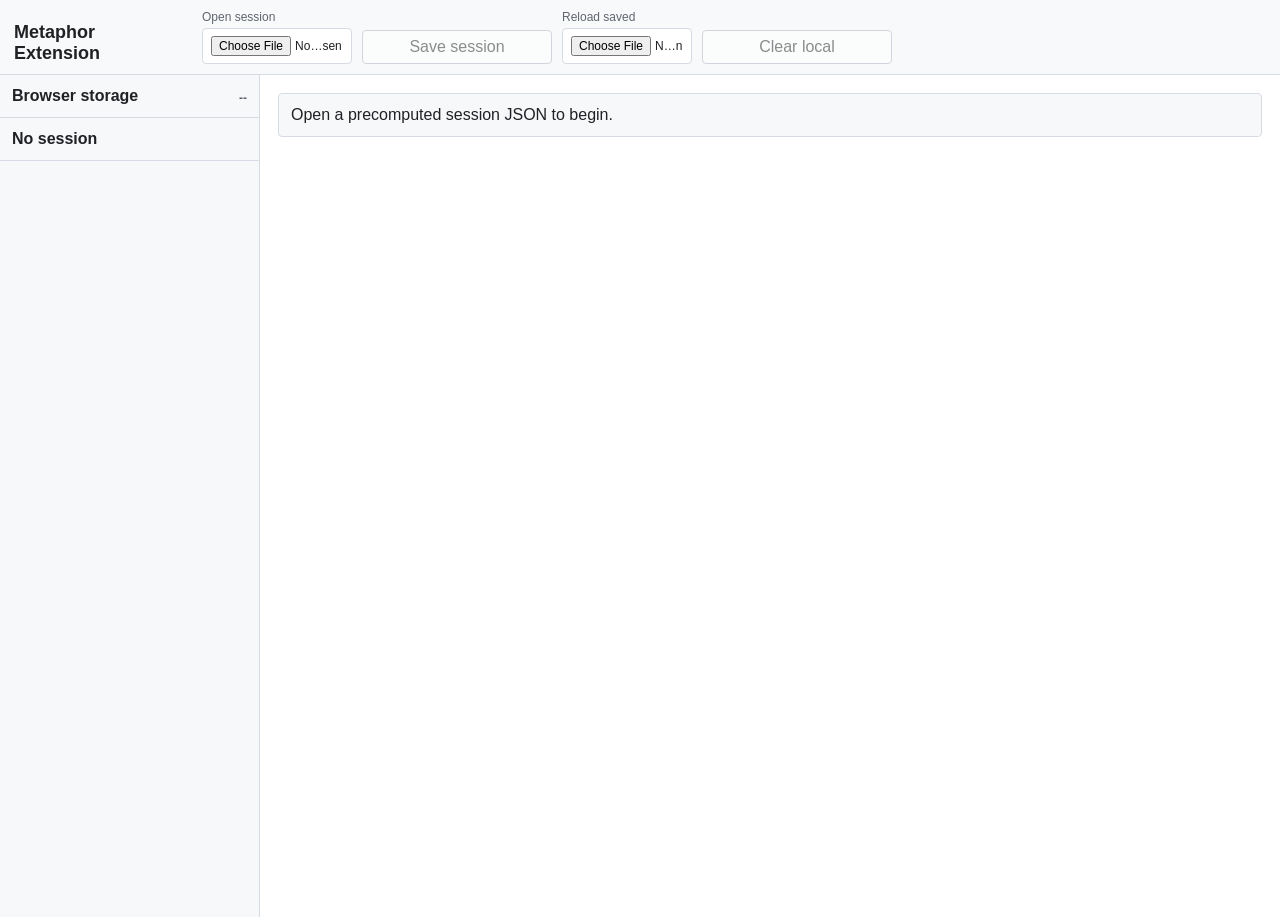
==== docs/index.html @ 4eed8b37 "Add second-language display toggle and Display Wordnet field Annotators working on non-English WordN" ====
<!doctype html>
<html lang="en">
<head>
  <meta charset="utf-8">
  <meta name="viewport" content="width=device-width, initial-scale=1">
  <title>Metaphor Extension Static Annotation</title>
  <link rel="stylesheet" href="styles.css">
</head>
<body data-static="true">
  <nav class="topbar">
    <div class="brand">Metaphor Extension</div>
    <form id="search-form" class="search-form static-form">
      <label class="file-import">
        Open session
        <input id="open-session" type="file" accept="application/json,.json">
      </label>
      <button id="export-session" type="button">Save session</button>
      <label class="file-import">
        Reload saved
        <input id="import-annotations" type="file" accept="application/json,.json">
      </label>
      <button id="clear-local" type="button">Clear local</button>
    </form>
  </nav>

  <main>
    <aside class="queue">
      <div class="saved-sessions">
        <strong>Browser storage</strong>
        <span id="local-state" class="status">--</span>
      </div>
      <div class="queue-header">
        <strong id="queue-title">No session</strong>
        <span id="queue-count"></span>
      </div>
      <div id="queue-list" class="queue-list"></div>
    </aside>

    <section class="workspace">
      <div id="message" class="message">Open a precomputed session JSON to begin.</div>
      <div id="annotation" class="annotation hidden">
        <header class="item-header">
          <div>
            <div class="eyebrow">Current word</div>
            <h1 id="lemma-title"></h1>
          </div>
          <div class="progress" id="progress"></div>
        </header>

        <div class="columns">
          <section>
            <div class="senses-header">
              <h2 id="source-title">All senses</h2>
              <label class="check translation-toggle hidden" id="translation-toggle-label">
                <input type="checkbox" id="show-translations">
                <span id="translation-toggle-text">Show translations</span>
              </label>
            </div>
            <div id="source-senses" class="sense-list"></div>
          </section>
          <section class="graph-panel">
            <h2>Graph</h2>
            <svg id="graph" viewBox="0 0 680 420" role="img" aria-label="Current word sense graph"></svg>
          </section>
        </div>

        <div class="link-editor">
          <div id="selection-state">Select two senses, choose direction, then choose a link type.</div>
          <label class="direction">
            Direction
            <select id="direction">
              <option value="forward">first -> second</option>
              <option value="reverse">second -> first</option>
            </select>
          </label>
          <div class="link-buttons" role="group" aria-label="Link type">
            <button data-link-type="metaphor">metaphor</button>
            <button data-link-type="metonymy">metonymy</button>
            <button data-link-type="hypernym">hypernym</button>
            <button data-link-type="other">other</button>
            <button data-link-type="none">none</button>
          </div>
        </div>

        <section class="links-panel">
          <h2>Links</h2>
          <div id="links-list" class="links-list"></div>
        </section>

        <label class="comment">
          Comment
          <textarea id="comment" rows="4"></textarea>
        </label>

        <footer class="actions">
          <button id="prev">Previous</button>
          <button id="ignore">Ignore</button>
          <button id="incomplete">Incomplete</button>
          <button id="finished">Finished</button>
          <button id="next">Next</button>
        </footer>
      </div>
    </section>
  </main>

  <script type="module" src="static_app.js"></script>
</body>
</html>
---- docs/styles.css ----
:root {
  color-scheme: light;
  --ink: #202124;
  --muted: #61656f;
  --line: #d7dbe3;
  --panel: #f7f8fa;
  --active: #1a73e8;
  --metaphor: #8b31d6;
  --metonymy: #d64b3c;
  --hypernym: #18794e;
  --other: #6a5d00;
}

* {
  box-sizing: border-box;
}

body {
  margin: 0;
  color: var(--ink);
  font-family: Arial, sans-serif;
  background: white;
}

.topbar {
  display: flex;
  align-items: end;
  gap: 18px;
  padding: 10px 14px;
  border-bottom: 1px solid var(--line);
  background: #f8f9fa;
}

.brand {
  min-width: 170px;
  font-weight: 700;
  font-size: 18px;
}

.search-form {
  display: grid;
  grid-template-columns: 150px minmax(190px, 1.3fr) minmax(130px, 0.8fr) minmax(190px, 1.3fr) minmax(130px, 0.8fr) 100px 100px 72px auto;
  gap: 10px;
  width: 100%;
  align-items: end;
}

.check {
  display: flex;
  align-items: center;
  gap: 6px;
  height: 34px;
}

.check input {
  width: auto;
}

label {
  display: grid;
  gap: 4px;
  color: var(--muted);
  font-size: 12px;
}

input,
select,
textarea,
button {
  font: inherit;
}

input,
select,
textarea {
  width: 100%;
  border: 1px solid var(--line);
  border-radius: 4px;
  padding: 7px 8px;
  background: white;
  color: var(--ink);
}

button {
  border: 1px solid #aeb5c0;
  border-radius: 4px;
  padding: 7px 11px;
  background: white;
  color: var(--ink);
  cursor: pointer;
}

button:hover {
  border-color: var(--active);
}

button:disabled {
  cursor: default;
  opacity: 0.5;
}

main {
  display: grid;
  grid-template-columns: 260px minmax(0, 1fr);
  min-height: calc(100vh - 58px);
}

.queue {
  border-right: 1px solid var(--line);
  background: var(--panel);
  min-height: 100%;
}

.saved-sessions {
  display: grid;
  grid-template-columns: minmax(0, 1fr) auto;
  gap: 8px;
  align-items: end;
  padding: 12px;
  border-bottom: 1px solid var(--line);
}

.queue-header {
  display: flex;
  justify-content: space-between;
  gap: 8px;
  padding: 12px;
  border-bottom: 1px solid var(--line);
}

.queue-list {
  overflow: auto;
  max-height: calc(100vh - 108px);
}

.queue-item {
  display: flex;
  justify-content: space-between;
  gap: 8px;
  width: 100%;
  border: 0;
  border-bottom: 1px solid var(--line);
  border-radius: 0;
  padding: 10px 12px;
  text-align: left;
  background: transparent;
}

.queue-item.active {
  background: white;
  border-left: 4px solid var(--active);
}

.status {
  color: var(--muted);
  font-size: 12px;
  font-weight: 700;
}

.workspace {
  padding: 18px;
  min-width: 0;
}

.message {
  border: 1px solid var(--line);
  background: var(--panel);
  padding: 12px;
  border-radius: 4px;
}

.hidden {
  display: none;
}

.item-header,
.actions {
  display: flex;
  justify-content: space-between;
  align-items: center;
  gap: 12px;
}

.eyebrow {
  color: var(--muted);
  font-size: 12px;
  text-transform: uppercase;
}

h1 {
  margin: 3px 0 0;
  font-size: 26px;
}

h2 {
  margin: 0 0 8px;
  font-size: 15px;
}

.senses-header {
  display: flex;
  align-items: baseline;
  gap: 12px;
  margin-bottom: 8px;
}

.senses-header h2 {
  margin: 0;
}

.translation-toggle {
  color: var(--muted);
  font-size: 12px;
  height: auto;
}

.columns {
  display: grid;
  grid-template-columns: minmax(280px, 0.9fr) minmax(360px, 1.4fr);
  gap: 14px;
  margin-top: 16px;
}

.sense-list {
  display: grid;
  gap: 10px;
}

.sense {
  border: 2px solid var(--line);
  border-radius: 6px;
  min-height: 112px;
  background: white;
  text-align: left;
}

.sense-main {
  display: block;
  width: 100%;
  border: 0;
  border-radius: 4px 4px 0 0;
  padding: 10px;
  background: transparent;
  text-align: left;
  cursor: pointer;
}

.sense-main:hover {
  border-color: transparent;
}

.sense.selected {
  border-color: var(--active);
  box-shadow: 0 0 0 2px rgba(26, 115, 232, 0.15);
}

.sense.linked-metaphor {
  border-color: var(--metaphor);
}

.sense.linked-metonymy {
  border-color: var(--metonymy);
}

.sense.linked-hypernym {
  border-color: var(--hypernym);
}

.sense.linked-other {
  border-color: var(--other);
}

.sense.bad-sense {
  background: #fff8f7;
  border-style: dashed;
}

.sense .badges {
  display: flex;
  gap: 6px;
  flex-wrap: wrap;
  margin-top: 7px;
}

.badge {
  border: 1px solid var(--line);
  border-radius: 4px;
  padding: 1px 5px;
  color: var(--muted);
  font-size: 11px;
  font-weight: 700;
}

.badge.source {
  color: #185abc;
  border-color: #bfd3f5;
}

.badge.target {
  color: #b23c17;
  border-color: #f2c8b8;
}

.badge.projected {
  color: #6a5d00;
  border-color: #d9ce7b;
}

.badge.bad {
  color: #a50e0e;
  border-color: #f0b8b8;
}

.sense.linked-none {
  border-color: var(--line);
}

.sense-topline {
  display: grid;
  grid-template-columns: auto minmax(0, 1fr) auto;
  gap: 8px;
  align-items: start;
  margin-bottom: 4px;
}

.sense strong {
  display: block;
  font-size: 13px;
  line-height: 1.2;
}

.sense-number {
  display: inline-grid;
  place-items: center;
  min-width: 22px;
  height: 22px;
  border: 1px solid var(--line);
  border-radius: 50%;
  color: var(--ink);
  font-size: 12px;
  font-weight: 700;
  background: var(--panel);
}

.sense-ili {
  color: var(--muted);
  font-size: 11px;
  white-space: nowrap;
}

a.sense-ili {
  color: #185abc;
  text-decoration: none;
}

a.sense-ili:hover {
  text-decoration: underline;
}

.sense .meta {
  color: var(--muted);
  font-size: 11px;
}

.def {
  margin-top: 6px;
  color: var(--ink);
  font-size: 13px;
  line-height: 1.35;
}

.def-reference {
  margin-top: 4px;
  padding-left: 6px;
  border-left: 2px solid var(--line);
  color: var(--muted);
  font-size: 12px;
  font-style: italic;
  line-height: 1.35;
}

.sense-annotation {
  display: grid;
  grid-template-columns: auto minmax(0, 1fr);
  gap: 8px;
  align-items: start;
  padding: 0 10px 10px;
}

.bad-sense-toggle {
  display: flex;
  align-items: center;
  gap: 5px;
  min-height: 31px;
  color: var(--ink);
  font-size: 12px;
  font-weight: 700;
}

.bad-sense-toggle input {
  width: auto;
}

.sense-annotation textarea {
  min-height: 31px;
  padding: 5px 7px;
  resize: vertical;
  font-size: 12px;
}

.link-editor,
.links-panel,
.comment {
  margin-top: 14px;
  border-top: 1px solid var(--line);
  padding-top: 12px;
}

.link-editor {
  display: flex;
  justify-content: space-between;
  align-items: center;
  gap: 12px;
}

.direction {
  min-width: 150px;
}

.link-buttons {
  display: flex;
  gap: 8px;
  flex-wrap: wrap;
}

.link-buttons button[data-link-type="metaphor"] {
  color: var(--metaphor);
}

.link-buttons button[data-link-type="metonymy"] {
  color: var(--metonymy);
}

.link-buttons button[data-link-type="hypernym"] {
  color: var(--hypernym);
}

.link {
  display: grid;
  grid-template-columns: 1fr auto 1fr;
  gap: 8px;
  align-items: center;
  padding: 6px 0;
  border-bottom: 1px solid var(--line);
  font-size: 13px;
}

.link-heading {
  margin-top: 8px;
  padding: 4px 0;
  color: var(--muted);
  font-size: 12px;
  font-weight: 700;
  text-transform: uppercase;
}

.link.existing {
  color: #4d5663;
}

.link-type {
  font-weight: 700;
}

.graph-panel {
  min-width: 0;
}

#graph {
  width: 100%;
  height: 420px;
  border: 1px solid var(--line);
  border-radius: 6px;
  background: #fbfbfc;
}

.graph-link {
  stroke-width: 2.5;
}

.graph-link.existing {
  stroke-dasharray: 5 4;
  stroke-width: 1.8;
}

.graph-node .graph-box {
  fill: white;
  stroke: #4d5663;
  stroke-width: 2;
}

.graph-node.source .graph-box {
  fill: #eef5ff;
}

.graph-node.target .graph-box {
  fill: #fff4ef;
}

.graph-node.both .graph-box {
  fill: #f6f0ff;
}

.graph-node.other .graph-box {
  fill: white;
}

.graph-node.selected .graph-box {
  stroke: var(--active);
  stroke-width: 3;
}

.graph-label {
  font-size: 12px;
  font-weight: 700;
  text-anchor: middle;
  pointer-events: none;
}

.graph-label.existing {
  font-size: 11px;
  font-weight: 600;
}

.comment textarea {
  margin-top: 5px;
  resize: vertical;
}

.actions {
  margin-top: 14px;
}

@media (max-width: 900px) {
  .topbar {
    display: block;
  }

  .search-form,
  main,
  .columns {
    grid-template-columns: 1fr;
  }

  .brand {
    margin-bottom: 10px;
  }

  .queue {
    min-height: auto;
    border-right: 0;
    border-bottom: 1px solid var(--line);
  }

  .queue-list {
    max-height: 180px;
  }
}
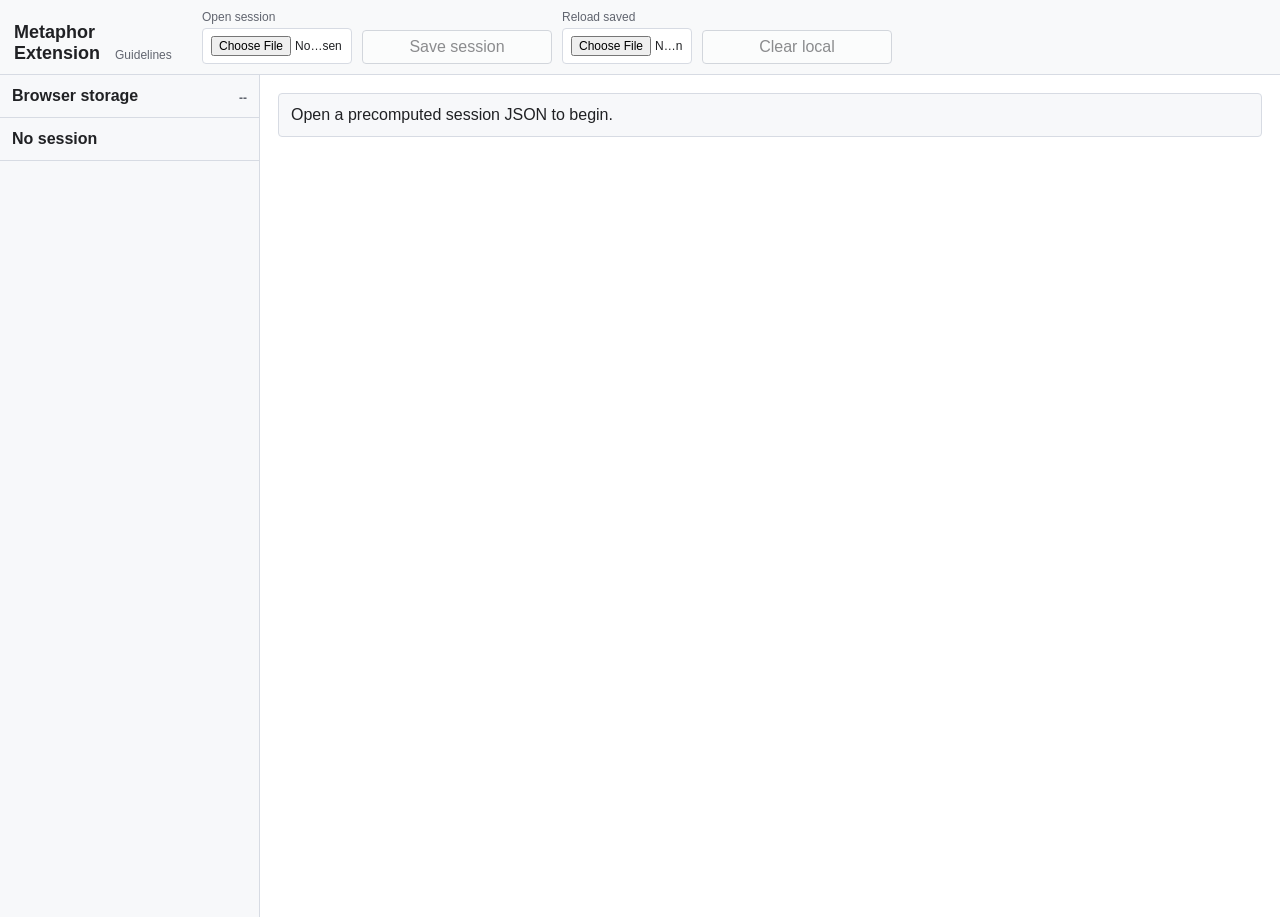
==== commit 0eef1a75: "Add Guidelines link to topbar; move session/instructions out of docs - static/index.html, docs/index" ====
--- a/docs/index.html
+++ b/docs/index.html
@@ -8,7 +8,7 @@
 </head>
 <body data-static="true">
   <nav class="topbar">
-    <div class="brand">Metaphor Extension</div>
+    <div class="brand">Metaphor Extension <a class="guidelines-link" href="GUIDELINES.md" target="_blank" rel="noopener noreferrer">Guidelines</a></div>
     <form id="search-form" class="search-form static-form">
       <label class="file-import">
         Open session
--- a/docs/styles.css
+++ b/docs/styles.css
@@ -37,6 +37,19 @@
   font-size: 18px;
 }
 
+.guidelines-link {
+  margin-left: 10px;
+  font-size: 12px;
+  font-weight: 400;
+  color: var(--muted);
+  text-decoration: none;
+}
+
+.guidelines-link:hover {
+  color: var(--active);
+  text-decoration: underline;
+}
+
 .search-form {
   display: grid;
   grid-template-columns: 150px minmax(190px, 1.3fr) minmax(130px, 0.8fr) minmax(190px, 1.3fr) minmax(130px, 0.8fr) 100px 100px 72px auto;
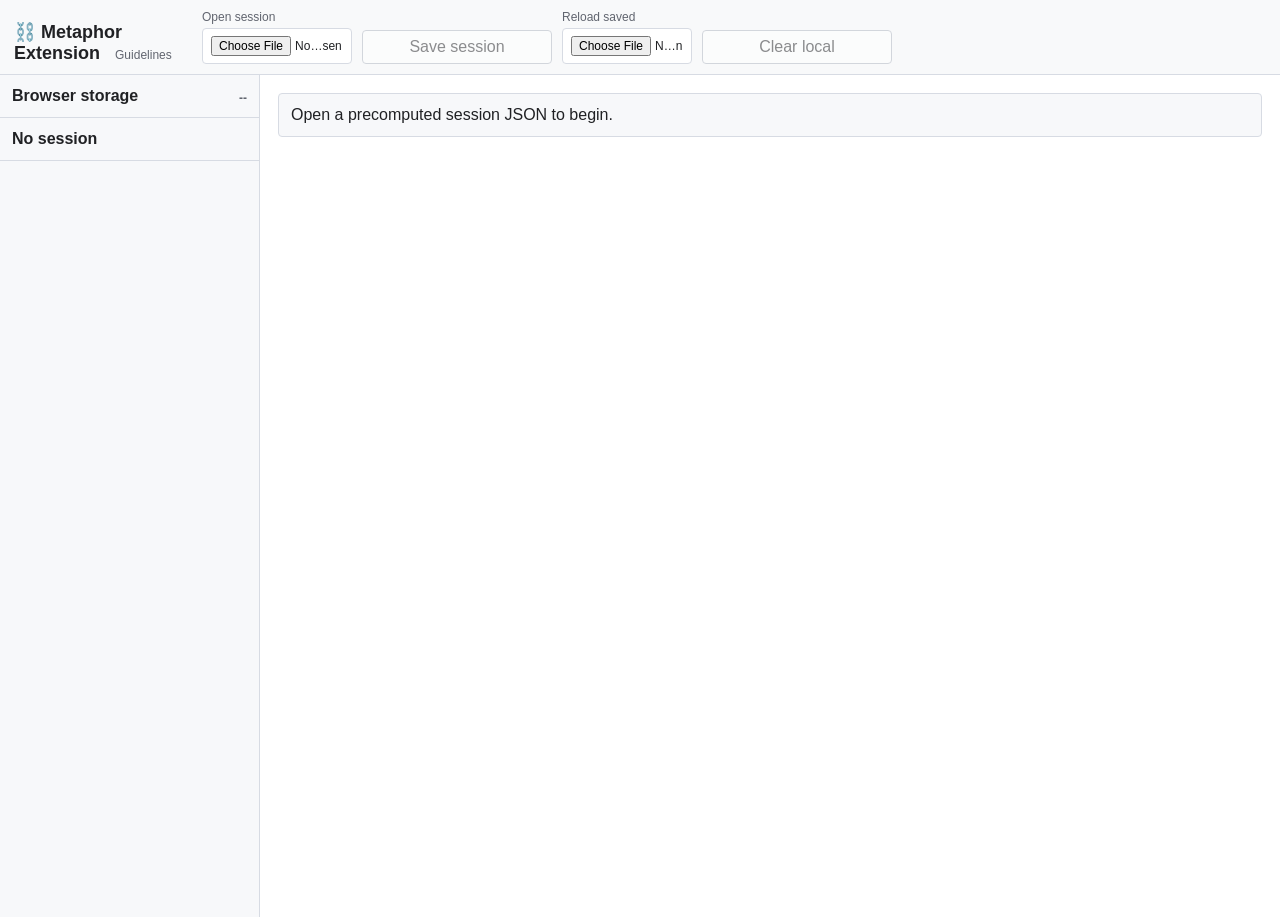
==== commit 437cf1dd: "Fix sense-annotation visibility; add chain emoji to brand .sense-annotation.hidden now overrides the" ====
--- a/docs/index.html
+++ b/docs/index.html
@@ -8,7 +8,7 @@
 </head>
 <body data-static="true">
   <nav class="topbar">
-    <div class="brand">Metaphor Extension <a class="guidelines-link" href="GUIDELINES.md" target="_blank" rel="noopener noreferrer">Guidelines</a></div>
+    <div class="brand">⛓️ Metaphor Extension <a class="guidelines-link" href="GUIDELINES.md" target="_blank" rel="noopener noreferrer">Guidelines</a></div>
     <form id="search-form" class="search-form static-form">
       <label class="file-import">
         Open session
@@ -82,6 +82,14 @@
           </div>
         </div>
 
+        <footer class="actions">
+          <button id="prev">Previous</button>
+          <button id="ignore">Ignore</button>
+          <button id="incomplete">Incomplete</button>
+          <button id="finished">Finished</button>
+          <button id="next">Next</button>
+        </footer>
+
         <section class="links-panel">
           <h2>Links</h2>
           <div id="links-list" class="links-list"></div>
@@ -91,14 +99,6 @@
           Comment
           <textarea id="comment" rows="4"></textarea>
         </label>
-
-        <footer class="actions">
-          <button id="prev">Previous</button>
-          <button id="ignore">Ignore</button>
-          <button id="incomplete">Incomplete</button>
-          <button id="finished">Finished</button>
-          <button id="next">Next</button>
-        </footer>
       </div>
     </section>
   </main>
--- a/docs/styles.css
+++ b/docs/styles.css
@@ -242,7 +242,6 @@
 .sense {
   border: 2px solid var(--line);
   border-radius: 6px;
-  min-height: 112px;
   background: white;
   text-align: left;
 }
@@ -332,8 +331,39 @@
   display: grid;
   grid-template-columns: auto minmax(0, 1fr) auto;
   gap: 8px;
-  align-items: start;
+  align-items: center;
   margin-bottom: 4px;
+}
+
+.sense-topline-right {
+  display: flex;
+  align-items: center;
+  gap: 5px;
+}
+
+.annotate-toggle {
+  flex-shrink: 0;
+  border: 1px solid transparent;
+  border-radius: 3px;
+  padding: 1px 4px;
+  background: transparent;
+  color: var(--muted);
+  font-size: 13px;
+  line-height: 1;
+  cursor: pointer;
+  opacity: 0.5;
+}
+
+.annotate-toggle:hover,
+.annotate-toggle.active {
+  opacity: 1;
+  border-color: var(--line);
+  background: var(--panel);
+}
+
+.annotate-toggle.has-annotation {
+  opacity: 1;
+  color: var(--active);
 }
 
 .sense strong {
@@ -400,6 +430,10 @@
   padding: 0 10px 10px;
 }
 
+.sense-annotation.hidden {
+  display: none;
+}
+
 .bad-sense-toggle {
   display: flex;
   align-items: center;
@@ -429,6 +463,14 @@
   padding-top: 12px;
 }
 
+.actions {
+  margin-top: 10px;
+  padding: 8px 12px;
+  background: #eef5ff;
+  border: 1px solid #d0e3fb;
+  border-radius: 6px;
+}
+
 .link-editor {
   display: flex;
   justify-content: space-between;
@@ -550,9 +592,6 @@
   resize: vertical;
 }
 
-.actions {
-  margin-top: 14px;
-}
 
 @media (max-width: 900px) {
   .topbar {
